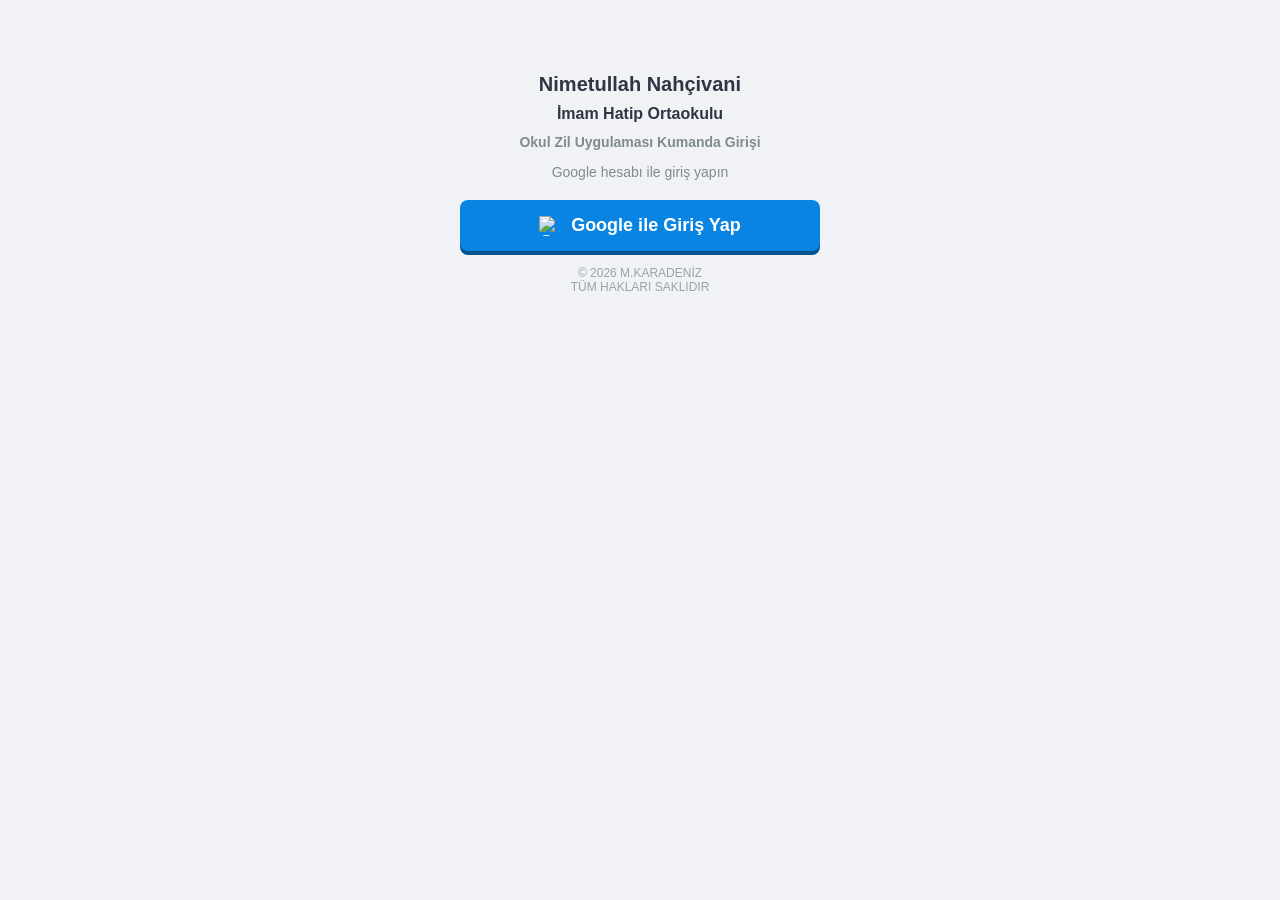
==== kumanda.html @ d94433fa "Update kumanda.html" ====
<!DOCTYPE html>
<html lang="tr">
<head>
<meta charset="UTF-8">
<meta name="viewport" content="width=device-width, initial-scale=1.0">
<title>📱 oZil Kumanda</title>
<style>
  *{box-sizing:border-box;-webkit-tap-highlight-color:transparent}
  body{font-family:'Segoe UI',sans-serif;background-color:#f1f2f6;text-align:center;padding:10px;margin:0}
  h2{color:#2f3542;margin-bottom:10px;font-size:20px}
  #ekran_giris{max-width:360px;margin:60px auto}
  #ekran_giris input{padding:15px;font-size:18px;border-radius:8px;border:1px solid #ced6e0;width:100%;margin-bottom:15px;text-align:center;outline:none}
  #ekran_giris button{padding:15px;font-size:18px;background-color:#0984e3;color:white;border:none;border-radius:8px;font-weight:bold;width:100%;box-shadow:0 4px #06528d;cursor:pointer}
  .hata{color:#e74c3c;font-weight:bold;margin-top:10px;display:none}
  .info{color:#7f8c8d;margin-bottom:20px;font-size:14px}
  #ekran_kumanda{display:none;max-width:500px;margin:0 auto}
  .card{background:white;padding:15px;border-radius:15px;box-shadow:0 4px 6px rgba(0,0,0,.1);margin-bottom:15px}
  .grid{display:grid;grid-template-columns:1fr 1fr;gap:8px;margin-bottom:10px}
  .btn{padding:15px 5px;font-size:14px;font-weight:bold;color:#fff;background-color:#0984e3;border:none;border-radius:8px;box-shadow:0 4px #06528d;display:flex;flex-direction:column;align-items:center;justify-content:center;cursor:pointer;width:100%}
  .btn:active{box-shadow:0 1px #043e6b;transform:translateY(3px)}
  .full{grid-column:span 2;padding:15px;font-size:16px}
  .blue{background-color:#0984e3;box-shadow:0 4px #06528d}
  .green{background-color:#2ecc71;box-shadow:0 4px #27ae60}
  .orange{background-color:#f39c12;box-shadow:0 4px #e67e22}
  .red{background-color:#e74c3c;box-shadow:0 4px #c0392b}
  .dark{background-color:#2c3e50;box-shadow:0 4px #1a252f}
  .purple{background-color:#8e44ad;box-shadow:0 4px #732d91}
  .gray{background-color:#57606f;box-shadow:0 4px #3d4450}
  .icon{font-size:22px;margin-bottom:5px}
  .footer{margin-top:20px;display:flex;justify-content:space-around;padding-bottom:20px}
  .footer a{text-decoration:none;color:#0984e3;font-weight:bold;cursor:pointer}
  #toast{visibility:hidden;background-color:#333;color:#fff;text-align:center;padding:10px;position:fixed;bottom:20px;left:50%;transform:translateX(-50%);border-radius:5px;z-index:99;min-width:200px}
  .show{visibility:visible !important;animation:fadein .3s,fadeout .5s 2.5s}
  .slider-cont{margin-top:10px;padding:10px}
  input[type=range]{width:100%;height:15px;border-radius:5px;background:#dfe4ea;outline:none}
  #ekran_sarki{display:none;max-width:500px;margin:0 auto}
  .sarki-item{padding:15px;border-bottom:1px solid #f1f2f6;cursor:pointer;display:flex;justify-content:space-between;align-items:center;background:white}
  .sarki-item:active{background-color:#dfe4ea}
  .sarki-name{font-weight:bold;color:#2c3e50;text-align:left}
  .play-btn{color:#0984e3;font-size:20px}
  #ekran_yonetim{display:none;max-width:500px;margin:0 auto}
  #ekran_yonetim input,#ekran_yonetim select{width:100%;padding:12px;margin:10px 0;border-radius:8px;border:1px solid #ddd;font-size:15px;outline:none}
  #ekran_yonetim button{width:100%;padding:12px;background:#2ed573;color:white;border:none;border-radius:8px;font-weight:bold;cursor:pointer;font-size:15px;margin-top:5px}
  .msg-ok{background:#2ed573;color:white;padding:10px;border-radius:5px;margin-bottom:10px}
  .msg-err{background:#ff4757;color:white;padding:10px;border-radius:5px;margin-bottom:10px}
  #durum_bar{font-size:12px;padding:4px 10px;border-radius:20px;display:inline-block;margin-bottom:8px}
  .durum-bagli{background:#d4edda;color:#155724}
  .durum-bekliyor{background:#fff3cd;color:#856404}
  .durum-cevrimdisi{background:#f8d7da;color:#721c24}
  .google-btn{background-color:#fff;color:#757575;border:1px solid #ddd;box-shadow:0 1px 2px rgba(0,0,0,0.1);display:flex;align-items:center;justify-content:center;gap:12px;margin-bottom:15px;padding:10px;width:100%;border-radius:8px;cursor:pointer}
  .google-btn img{width:20px;height:20px}
  .kullanici-listesi{max-height:200px;overflow-y:auto;text-align:left;margin-top:10px}
  .kullanici-item{display:flex;justify-content:space-between;align-items:center;padding:8px;border-bottom:1px solid #eee}
  .kullanici-email{font-weight:bold;word-break:break-all;flex:1}
  .button-group{display:flex;gap:8px}
  .onayla-btn,.sil-btn,.pasif-btn{background:#2ed573;color:white;border:none;border-radius:4px;padding:4px 12px;cursor:pointer;font-size:12px}
  .sil-btn{background:#e74c3c}
  .pasif-btn{background:#f39c12}
  .cihaz-kart{background:white;border:1px solid #e0e0e0;border-radius:8px;padding:12px;margin-bottom:10px;display:flex;justify-content:space-between;align-items:center;flex-wrap:wrap;gap:8px}
  .cihaz-bilgi{flex:2;text-align:left}
  .cihaz-adi{font-weight:bold;color:#2c3e50;font-size:15px;margin-bottom:4px}
  .cihaz-durum{font-size:13px;color:#7f8c8d;margin-bottom:4px}
  .cihaz-durum.aktif::before{content:"● ";color:#2ecc71}
  .cihaz-durum.pasif::before{content:"● ";color:#e74c3c}
  .cihaz-id{font-size:12px;color:#0984e3}
  .cihaz-butonlar{display:flex;gap:8px;flex-wrap:wrap}
  .cihaz-erisim-btn{background:#2ecc71;color:white;border:none;border-radius:5px;padding:8px 12px;cursor:pointer;font-size:12px;font-weight:bold;transition:all 0.2s;min-width:100px}
  .cihaz-erisim-btn.kapali{background:#e74c3c}
  .cihaz-program-btn{background:#0984e3;color:white;border:none;border-radius:5px;padding:8px 12px;cursor:pointer;font-size:12px;font-weight:bold;transition:all 0.2s;min-width:100px}
  .cihaz-program-btn.kapali{background:#f39c12}
  .user-bar{background:linear-gradient(135deg,#6366f1,#8b5cf6);color:white;border-radius:12px;padding:10px 15px;margin-bottom:10px;display:flex;align-items:center;gap:10px}
  .user-avatar{width:36px;height:36px;border-radius:50%;border:2px solid rgba(255,255,255,0.4);object-fit:cover;flex-shrink:0}
  .user-avatar-placeholder{width:36px;height:36px;border-radius:50%;background:rgba(255,255,255,0.2);display:flex;align-items:center;justify-content:center;font-size:18px;flex-shrink:0}
  .user-info{flex:1;text-align:left}
  .user-name{font-weight:700;font-size:14px;line-height:1.2}
  .user-email{font-size:11px;opacity:0.8}
  .ders-bar{background:white;border-radius:12px;padding:10px 15px;margin-bottom:10px;display:flex;align-items:center;justify-content:space-between;box-shadow:0 2px 8px rgba(0,0,0,0.08);border-left:4px solid #6366f1}
  .ders-bar.ders-aktif{border-left-color:#3b82f6;background:#eff6ff}
  .ders-bar.teneffus-aktif{border-left-color:#22c55e;background:#f0fdf4}
  .ders-bar.bekleme{border-left-color:#f59e0b;background:#fffbeb}
  .ders-bar.bitti{border-left-color:#94a3b8;background:#f8fafc}
  .ders-durum-metin{font-weight:700;font-size:14px;color:#0f172a}
  .ders-durum-alt{font-size:11px;color:#64748b;margin-top:2px}
  .ders-badge{font-size:11px;font-weight:700;padding:4px 10px;border-radius:20px;color:white;flex-shrink:0}
  .badge-ders{background:#3b82f6}
  .badge-teneffus{background:#22c55e}
  .badge-bekle{background:#f59e0b;color:white}
  .badge-bitti{background:#94a3b8}
  @keyframes fadein{from{opacity:0}to{opacity:1}}
  @keyframes fadeout{from{opacity:1}to{opacity:0}}
  .fb-gun-grid{display:grid;grid-template-columns:1fr 1fr;gap:8px;margin-top:10px}
  .fb-gun-kart{border-radius:10px;padding:10px 8px;text-align:center;border:2px solid #e0e0e0;background:#f8f9fa;transition:all .2s}
  .fb-gun-kart.kapali{background:#fff0f0;border-color:#e74c3c}
  .fb-gun-kart.bugun{border-color:#0984e3;background:#f0f7ff}
  .fb-gun-adi{font-weight:700;font-size:13px;color:#2c3e50;margin-bottom:2px}
  .fb-gun-tarih{font-size:11px;color:#7f8c8d;margin-bottom:8px}
  .fb-gun-toggle{width:100%;padding:6px 4px;font-size:11px;font-weight:700;border:none;border-radius:6px;cursor:pointer;transition:all .2s}
  .fb-gun-toggle.otomatik{background:#2ecc71;color:white}
  .fb-gun-toggle.kapali{background:#e74c3c;color:white}
  .fb-gun-toggle.kalici{background:#8e44ad;color:white}
  .fb-mod-select{width:100%;padding:10px;border-radius:8px;border:1px solid #ddd;font-size:14px;margin-bottom:10px;outline:none}
</style>
</head>
<body>
<div id="ekran_giris">
  <h2 style="line-height:1.4">
    Nimetullah Nahçivani<br>
    <span style="font-size:16px;color:#2f3542;font-weight:600;">İmam Hatip Ortaokulu</span><br>
    <span style="font-size:14px;color:#7f8c8d;">Okul Zil Uygulaması Kumanda Girişi</span>
  </h2>
  <div class="info" id="giris_mod_bilgi">Google hesabı ile giriş yapın</div>
  <button id="googleGirisBtn" class="google-btn" onclick="googleGirisYap()"><img src="https://www.gstatic.com/firebasejs/ui/2.0.0/images/auth/google.svg" alt="Google"> Google ile Giriş Yap</button>
  <div style="margin-top:12px;font-size:12px;color:#95a5a6;">© 2026 M.KARADENİZ<br>TÜM HAKLARI SAKLIDIR</div>
  <div class="hata" id="hata_google">Giriş başarısız!</div>
</div>

<div id="ekran_kumanda">
  <div class="user-bar">
    <div class="user-avatar-placeholder" id="user_avatar_wrap">👤</div>
    <div class="user-info">
      <div class="user-name" id="lbl_kullanici_ad">Yükleniyor...</div>
      <div class="user-email" id="lbl_kullanici_email"></div>
    </div>
    <div id="durum_bar" class="durum-bekliyor" style="font-size:11px;padding:4px 10px;border-radius:20px;background:rgba(255,255,255,0.2);color:white;border:none">⏳ Bağlanıyor...</div>
  </div>

  <div class="ders-bar" id="ders_durum_kart">
    <div>
      <div class="ders-durum-metin" id="ders_durum_metin">⏳ Program yükleniyor...</div>
      <div class="ders-durum-alt" id="ders_durum_alt"></div>
    </div>
    <div class="ders-badge badge-bekle" id="ders_durum_badge">...</div>
  </div>

  <div class="card">
    <strong>🌤️ Hava Durumu</strong>
    <div id="hava_bilgi" style="margin-top:10px;font-size:15px;color:#2c3e50">Yükleniyor...</div>
  </div>

  <div class="card">
    <strong>🎤 Canlı Sesli Anons</strong>
    <div style="margin-top:10px">
      <div style="display:flex;gap:8px;align-items:stretch">
        <input type="text" id="txt_anons" placeholder="Duyuru metnini yazın..." style="flex:1;padding:10px;border:1px solid #ced6e0;border-radius:5px;outline:none;font-size:15px">
        <select id="anons_tekrar" style="padding:10px;border:1px solid #ced6e0;border-radius:5px;font-size:14px;font-weight:bold;background:#fff;outline:none;width:70px">
          <option value="1">1x</option>
          <option value="2">2x</option>
          <option value="3">3x</option>
        </select>
      </div>
      <button class="btn blue" style="margin-top:8px;padding:10px 15px;flex-direction:row;box-shadow:none;width:100%" onclick="anonsGonder()">
        <span style="font-size:18px">🔊</span>&nbsp;Oku
      </button>
    </div>
  </div>

  <div class="card">
    <strong>🎙️ Mikrofon ile Canlı Anons (Web)</strong>
    <div style="margin-top:10px;">
      <button id="btn_mik" class="btn green full" onclick="mikToggle()" style="width:100%;">
        <span id="mik_icon" class="icon" style="margin-bottom:0">🎙️</span><span id="mik_yazi">Kaydı Başlat</span>
      </button>
      <div id="mik_onizleme_kapsayici" style="display:none; margin-top:15px;">
        <audio id="ses_onizleme" controls style="width:100%; border-radius:8px;"></audio>
        <select id="mik_tekrar" style="margin-top:10px;padding:10px;border:1px solid #ced6e0;border-radius:5px;font-size:14px;font-weight:bold;background:#fff;outline:none;width:100%">
          <option value="1">🔁 1x Tekrar</option>
          <option value="2">🔁 2x Tekrar</option>
          <option value="3">🔁 3x Tekrar</option>
        </select>
        <button class="btn blue" style="width:100%; margin-top:10px; background-color:#9b59b6; box-shadow:0 4px #8e44ad;" onclick="anonsuFirebaseGonder()">
          🚀 Firebase ile Gönder ve Çal
        </button>
      </div>
      <div class="mic-durum" id="mik_durum" style="font-size:12px;color:#636e72;margin-top:8px">Butona basın, konuşun, tekrar basın. Sonra dinleyip gönderebilirsiniz.</div>
    </div>
  </div>

  <div class="card">
    <strong>🔊 Sistem Ses Seviyesi</strong>
    <div class="slider-cont"><input type="range" id="ses_slider" min="0" max="100" value="80" oninput="sesLabel(this.value)" onchange="sesGuncelle(this.value)"></div>
    <div id="vol_val">%80</div>
  </div>

  <div class="grid">
    <button class="btn dark"   onclick="komutGonder('toplanma_zil','Toplanma Zili')"><span class="icon">🔔</span>Toplanma</button>
    <button class="btn blue"   onclick="komutGonder('ogr_zil','Öğrenci Zili')"><span class="icon">🧑‍🎓</span>Öğrenci</button>
    <button class="btn green"  onclick="komutGonder('ogrt_zil','Öğretmen Zili')"><span class="icon">👨‍🏫</span>Öğretmen</button>
    <button class="btn orange" onclick="komutGonder('cikis_zil','Çıkış Zili')"><span class="icon">🚪</span>Çıkış</button>
  </div>
  <div class="grid">
    <button class="btn red" onclick="komutGonder('istiklal','İstiklal Marşı')"><span class="icon">🇹🇷</span>İstiklal Marşı</button>
    <button class="btn red" onclick="komutGonder('siren','Siren Sesi')"><span class="icon">🚨</span>Siren Sesi</button>
    <button class="btn red" onclick="komutGonder('saygi_1','1 Dk Saygı')"><span class="icon">⏱️</span>1 Dakika Saygı</button>
    <button class="btn red" onclick="komutGonder('saygi_1_ist','1 Dk+İstiklal')"><span class="icon">⏱️</span>1 Dk+İst</button>
    <button class="btn red full" onclick="komutGonder('saygi_2_ist','2 Dk+İstiklal')"><span class="icon">⏱️</span>2 Dakika Saygı + İstiklal</button>
  </div>
  <div class="grid">
    <button class="btn purple full" onclick="ekranGoster('zil')"><span class="icon">🎼</span>ZİL MELODİSİ SEÇ</button>
    <button class="btn purple full" onclick="ekranGoster('sarki')"><span class="icon">🎵</span>ŞARKI LİSTESİ</button>
    <button class="btn purple full" onclick="komutGonder('muzik_toggle','Müzik Yayını')"><span class="icon">📻</span>Müzik (Aç/Kapat)</button>
    <button class="btn gray full" onclick="komutGonder('sustur','Sustur')"><span class="icon">⏹️</span>SİSTEMİ SUSTUR</button>
    <button id="btn_sistem" class="btn full" onclick="sistemToggle()" style="background-color:#2ed573;box-shadow:0 4px #27ae60;grid-column:span 2">
      <span id="lbl_sistem">🟢 SİSTEM: AÇIK</span>
    </button>
  </div>

  <div class="card" id="genel_ayar_card" style="display:none">
    <strong>⚙️ Genel Ayarlar</strong>
    <div style="margin-top:12px;display:flex;justify-content:space-between;align-items:center">
      <span>🔔 Teneffüs Müziği:</span><input type="checkbox" id="chk_teneffus" onchange="genelAyarGonder()">
    </div>
    <div style="margin-top:12px">
      <span>🎵 Müzik Sesi: <span id="lbl_muzik_sesi">%30</span></span>
      <input type="range" id="rng_muzik_sesi" min="1" max="100" value="30" oninput="document.getElementById('lbl_muzik_sesi').textContent='%'+this.value" onchange="genelAyarGonder()" style="width:100%;margin-top:6px">
    </div>
  </div>

  <div class="footer">
    <a onclick="genelAyarGoster()">⚙️ Genel</a>
    <a onclick="ekranGoster('yonetim')">🔐 Yönetim</a>
    <a id="cihaz_yonetimi_btn" onclick="cihazYonetiminiAc()" style="display:none">🖥️ Cihazlar</a>
    <a onclick="qrGoster()">📱 QR</a>
    <a onclick="cikisYap()">🚪 Çıkış</a>
  </div>
</div>

<div id="ekran_cihaz_yonetimi" style="display:none;max-width:500px;margin:0 auto">
  <h2>🖥️ Cihaz Yönetimi</h2>
  <p style="color:#7f8c8d;font-size:14px;margin-bottom:15px">
    ⚠️ Sadece yöneticiler görebilir.<br>
    <strong>🔌 Uzaktan Erişim:</strong> Sadece bir cihaz aynı anda aktif olabilir. Aktif cihaz, web panelinden gelen komutları alır.<br>
    <strong>⚙️ Program Durumu:</strong> Her cihazın kendi programını (otomatik zil, yerel ses) çalıştırıp çalıştırmayacağını ayrı ayrı kontrol eder. Pasif olan cihaz hiçbir ses çalmaz.
  </p>
  <div id="cihaz_listesi_container" class="card" style="padding:10px; background:transparent; box-shadow:none;">
    <div style="text-align:center;color:#7f8c8d">⏳ Cihazlar yükleniyor...</div>
  </div>
  <div style="margin:15px"><button class="btn blue full" onclick="ekranGoster('kumanda')" style="width:100%">← Geri Dön</button></div>
</div>

<div id="ekran_zil" style="display:none;max-width:500px;margin:0 auto">
  <div style="position:sticky;top:0;background:white;padding:15px;box-shadow:0 2px 10px rgba(0,0,0,.1);z-index:10;margin-bottom:10px">
    <strong>🎵 Zil Melodisi Seç</strong><br><small style="color:#7f8c8d">Hangi zil için melodi seçmek istiyorsunuz?</small><br><br>
    <div style="display:flex;gap:8px;flex-wrap:wrap">
      <button class="btn dark" style="flex:1;padding:10px;font-size:13px" onclick="zilTipSec('toplanma_zil','Toplanma')">🔔 Toplanma</button>
      <button class="btn blue" style="flex:1;padding:10px;font-size:13px" onclick="zilTipSec('ogr_zil','Öğrenci')">🧑‍🎓 Öğrenci</button>
      <button class="btn green" style="flex:1;padding:10px;font-size:13px" onclick="zilTipSec('ogrt_zil','Öğretmen')">👨‍🏫 Öğretmen</button>
      <button class="btn orange" style="flex:1;padding:10px;font-size:13px" onclick="zilTipSec('cikis_zil','Çıkış')">🚪 Çıkış</button>
    </div>
  </div>
  <div id="zil_secili_tip" style="text-align:center;font-weight:bold;color:#0984e3;margin-bottom:8px"></div>
  <div id="zil_melodi_liste" class="card" style="text-align:left;padding:0"><div class="sarki-item" style="color:#7f8c8d">Önce tür seçin.</div></div>
  <div style="margin:15px"><button class="btn blue full" onclick="ekranGoster('kumanda')" style="width:100%"> Geri Dön</button></div>
</div>

<div id="ekran_sarki" style="display:none;max-width:500px;margin:0 auto">
  <div style="position:sticky;top:0;background:white;padding:15px;box-shadow:0 2px 10px rgba(0,0,0,.1);z-index:10;margin-bottom:10px">
    <strong>🔊 Ses: <span id="vol_val2">%80</span></strong><br><input type="range" id="ses_slider2" min="0" max="100" value="80" oninput="sesLabel(this.value, true)" onchange="sesGuncelle(this.value, true)" style="margin-top:8px">
  </div>
  <div id="sarki_liste" class="card" style="text-align:left;padding:0"><div class="sarki-item" style="color:#7f8c8d">Şarkılar yükleniyor...</div></div>
  <div style="margin:15px"><button class="btn blue full" onclick="ekranGoster('kumanda')" style="width:100%"> Geri Dön </button></div>
</div>

<div id="ekran_yonetim">
  <h2>🔐 Yönetim Paneli</h2>
  <div id="yonetim_panel_icerik"></div>
  <div style="margin:15px"><button class="btn blue full" onclick="ekranGoster('kumanda')" style="width:100%"> Geri Dön </button></div>
</div>

<div id="qr_modal" style="display:none;position:fixed;top:0;left:0;right:0;bottom:0;background:rgba(0,0,0,0.7);z-index:200;align-items:center;justify-content:center">
  <div style="background:white;border-radius:16px;padding:24px;text-align:center;max-width:320px;margin:20px">
    <h3 style="margin:0 0 8px;color:#2c3e50">📱 Bu Sayfanın QR Kodu</h3>
    <p style="color:#7f8c8d;font-size:13px;margin-bottom:16px">Telefona eklemek için tara</p>
    <div id="qr_container" style="margin:0 auto 16px"></div>
    <p id="qr_url" style="font-size:12px;color:#0984e3;word-break:break-all;margin-bottom:16px"></p>
    <button class="btn blue" onclick="qrKapat()" style="width:100%;padding:12px">Kapat</button>
  </div>
</div>
<div id="toast"></div>

<script src="https://cdnjs.cloudflare.com/ajax/libs/qrcodejs/1.0.0/qrcode.min.js"></script>

<script src="https://www.gstatic.com/firebasejs/9.23.0/firebase-app-compat.js"></script>
<script src="https://www.gstatic.com/firebasejs/9.23.0/firebase-auth-compat.js"></script>
<script src="https://www.gstatic.com/firebasejs/9.23.0/firebase-database-compat.js"></script>
<script src="https://www.gstatic.com/firebasejs/9.23.0/firebase-storage-compat.js"></script>

<script>
const FIREBASE_CONFIG = {
  apiKey: "AIzaSyAJSKfy8otqrah-efNzI0OoLlFETqMsJEM",
  authDomain: "ozil-99982.firebaseapp.com",
  databaseURL: "https://ozil-99982-default-rtdb.europe-west1.firebasedatabase.app",
  projectId: "ozil-99982",
  storageBucket: "ozil-99982.firebasestorage.app",
  messagingSenderId: "120039746207",
  appId: "1:120039746207:web:4763bb3f097c635b1890aa",
  measurementId: "G-MPGSF42VS9"
};
const DB_YOLU = {
  komut: "kumanda/komut",
  anons: "kumanda/anons",
  ses: "kumanda/ses",
  sarki: "kumanda/sarki",
  sarki_liste: "kumanda/sarki_liste",
  zil_listesi: "kumanda/zil_listesi",
  zil_sec: "kumanda/zil_sec",
  durum: "kumanda/durum",
  sistem_durum: "kumanda/sistem_durum",
  genel_ayar: "kumanda/genel_ayar",
  sifre: "kumanda/sifre",
  ayarlar: "kumanda/ayarlar",
  hava: "kumanda/hava",
  mikrofon_url: "kumanda/mikrofon_url",
  bekleyen_kullanicilar: "kumanda/bekleyen_kullanicilar",
  onayli_kullanicilar: "kumanda/onayli_kullanicilar",
  cihazlar: "kumanda/cihazlar",
  firebase_kontrol: "kumanda/firebase_kontrol",
  ping: "kumanda/ping",
  pong: "kumanda/pong",
  sistem_online: "kumanda/sistem_online"
};

let db = null;
let auth = null;
let girisYapildi = false;
let yetkiliMi = false;
let yoneticiMi = false;
let mevcutKullaniciUid = null;
let mevcutKullaniciEmail = null;
let sistemAcik = true;
let mevcutSes = 80;
let seciliZilTip = "";
let seciliZilAdi = "";
let localDurumTimer = null;
let sesZamanlayici = null;
let genelAyarTimer = null;
window.aktifCihazId = null;

if (typeof firebase !== "undefined") {
  try {
    if (!firebase.apps.length) firebase.initializeApp(FIREBASE_CONFIG);
    db = firebase.database();
    auth = firebase.auth();
    
    auth.onAuthStateChanged(async (user) => {
      if (user) {
        console.log("Oturum doğrulandı:", user.email);
        await girisBasarili(user);
      } else {
        console.log("Oturum yok.");
        girisYapildi = false;
        yetkiliMi = false;
        yoneticiMi = false;
        sessionStorage.clear();
        ekranGoster("giris");
      }
    });
  } catch (e) { console.error(e); }
}

function toast(mesaj) {
  const el = document.getElementById("toast");
  el.innerHTML = mesaj; el.className = "show"; setTimeout(() => el.className = "", 3000);
}

function escapeHtml(text) {
  const map = { '&': '&amp;', '<': '&lt;', '>': '&gt;', '"': '&quot;', "'": '&#039;' };
  return String(text).replace(/[&<>"']/g, m => map[m]);
}

function kullaniciBilgisiGoster(ad, email, photoUrl) {
  const adEl    = document.getElementById("lbl_kullanici_ad");
  const emailEl = document.getElementById("lbl_kullanici_email");
  const avatarEl = document.getElementById("user_avatar_wrap");
  if (adEl)    adEl.textContent  = ad || email || "Kullanıcı";
  if (emailEl) emailEl.textContent = email || "";
  if (avatarEl && photoUrl) {
    avatarEl.innerHTML = `<img src="${photoUrl}" class="user-avatar" onerror="this.parentElement.textContent='👤'">`;
  }
}

async function durumKontrolEt() {
  try {
    const snap = await db.ref(DB_YOLU.sistem_online).get();
    const data = snap.val();

    if (data && data.online === true) {
      sistemDurumYaz(true, data.pc || "Sistem");
    } else {
      sistemDurumYaz(false);
    }
  } catch (e) {
    sistemDurumYaz(false);
  }
}

function sistemDurumYaz(acik, pcAdi = "Sistem") {
  const bar = document.getElementById("durum_bar");
  if (!bar) return;
  if (acik) {
    bar.textContent = `🟢 ${pcAdi} - Sistem Açık`;
    bar.className = "durum-bagli";
  } else {
    bar.textContent = "🔴 Sistem Kapalı";
    bar.className = "durum-cevrimdisi";
  }
}

function ekranGoster(ekran) {
  ["giris", "kumanda", "sarki", "yonetim", "zil", "cihaz_yonetimi"].forEach(e => {
    const el = document.getElementById("ekran_" + e);
    if(el) el.style.display = "none";
  });
  const gosterilecek = document.getElementById("ekran_" + ekran);
  if(gosterilecek) gosterilecek.style.display = "block";
  
  if (ekran === "sarki") sarkiListesiYukle();
  if (ekran === "zil") zilListesiYukle();
  if (ekran === "yonetim") yonetimPaneliniGoster();
  if (ekran === "cihaz_yonetimi") cihazlarDinle();
}

function islemIcinYetkiKontrol() {
  if (!girisYapildi) { toast("Lütfen önce giriş yapın!"); return false; }
  if (!yetkiliMi) { toast("Yetkiniz yok! Yöneticiden onay bekleniyor."); return false; }
  return true;
}

async function girisBasarili(user) {
  girisYapildi = true;
  mevcutKullaniciUid = user.uid;
  mevcutKullaniciEmail = user.email;
  yoneticiMi = (user.email === "karadenizmehmet@gmail.com");
  
  const cihazBtn = document.getElementById("cihaz_yonetimi_btn");
  if (yoneticiMi && cihazBtn) cihazBtn.style.display = "inline-block";

  await yetkiKontrolEt(user.uid);
  if (!yetkiliMi && !yoneticiMi) {
    const bekleyenRef = db.ref(DB_YOLU.bekleyen_kullanicilar + "/" + user.uid);
    const snap = await bekleyenRef.get();
    if (!snap.exists()) {
      await bekleyenRef.set({ email: user.email, uid: user.uid, tarih: Date.now() });
      toast("Yönetici onayı bekleniyor. Onaylanınca kumandayı kullanabilirsiniz.");
    }
  }
  sessionStorage.setItem("ozil_giris", "1");
  sessionStorage.setItem("ozil_uid", user.uid);
  sessionStorage.setItem("ozil_email", user.email);
  sessionStorage.setItem("ozil_displayname", user.displayName || "");
  sessionStorage.setItem("ozil_photourl", user.photoURL || "");
  sessionStorage.setItem("ozil_yetkili", yetkiliMi ? "1" : "0");
  sessionStorage.setItem("ozil_yonetici", yoneticiMi ? "1" : "0");
  kullaniciBilgisiGoster(user.displayName || user.email, user.email, user.photoURL);
  ekranGoster("kumanda");
  dinleyicileriBaslat();
  durumKontrolEt();
  toast(`Hoş geldiniz, ${user.displayName || user.email}${yetkiliMi ? " ✅" : " (Onay bekliyor)"}`);
}

async function yetkiKontrolEt(uid) {
  if (mevcutKullaniciEmail === "karadenizmehmet@gmail.com") {
    yetkiliMi = true;
    return true;
  }
  const onayliRef = db.ref(DB_YOLU.onayli_kullanicilar + "/" + uid);
  const snap = await onayliRef.get();
  yetkiliMi = snap.exists();
  return yetkiliMi;
}

async function googleGirisYap() {
  if (!auth) { toast("Firebase yüklenemedi"); return; }
  const provider = new firebase.auth.GoogleAuthProvider();
  try {
    await auth.signInWithPopup(provider);
  } catch (error) {
    console.error("Giriş hatası:", error);
    toast("Giriş başarısız!");
  }
}

async function cikisYap() {
  if (auth) await auth.signOut();
  girisYapildi = false;
  yetkiliMi = false;
  yoneticiMi = false;
  sessionStorage.clear();
  const cihazBtn = document.getElementById("cihaz_yonetimi_btn");
  if(cihazBtn) cihazBtn.style.display = "none";
  if (localDurumTimer) clearInterval(localDurumTimer);
  ekranGoster("giris");
  toast("Çıkış yapıldı");
}

function dinleyicileriBaslat() {
  if (!db) return;
  dersDurumBaslat();
  
  db.ref("kumanda/aktif_cihaz").on("value", snap => {
    window.aktifCihazId = snap.val();
    if (document.getElementById("ekran_cihaz_yonetimi").style.display === "block") {
      cihazlarDinle();
    }
  });


  db.ref(DB_YOLU.ses).on("value", snap => {
    const val = parseInt(snap.val());
    if (isNaN(val)) return;
    mevcutSes = val;
    const s1 = document.getElementById("ses_slider");
    if (s1) s1.value = val;
    const s2 = document.getElementById("ses_slider2");
    if (s2) s2.value = val;
    const v1 = document.getElementById("vol_val");
    if (v1) v1.textContent = "%" + val;
    const v2 = document.getElementById("vol_val2");
    if (v2) v2.textContent = "%" + val;
  });

  db.ref(DB_YOLU.sistem_durum).on("value", snap => {
    const val = snap.val();
    if (val !== null) {
      sistemDurumuGuncelle(!!val);
    }
  });

  db.ref(DB_YOLU.genel_ayar).on("value", snap => {
    const val = snap.val();
    if (val) {
      const chk = document.getElementById("chk_teneffus");
      const rng = document.getElementById("rng_muzik_sesi");
      const lbl = document.getElementById("lbl_muzik_sesi");
      if (chk) chk.checked = !!val.teneffus_aktif;
      if (rng) rng.value = val.muzik_sesi || 30;
      if (lbl) lbl.textContent = "%" + (val.muzik_sesi || 30);
    }
  });

  db.ref(DB_YOLU.hava).on("value", snap => {
    const val = snap.val();
    const havaEl = document.getElementById("hava_bilgi");
    if (havaEl && val) {
      havaEl.textContent = `${val.sehir || 'Akşehir'}: ${val.durum || '—'} (${val.sicaklik || '0'}°C)`;
    }
  });
}

// ARKA PLAN SERVİSİ İLE UYUMLU "kod" ANAHTARI BURADA DÜZELTİLDİ
async function komutGonder(komut, ad) {
  if (!islemIcinYetkiKontrol()) return;
  try {
    await db.ref(DB_YOLU.komut).set({ kod: komut, zaman: Date.now() });
    toast("✅ " + ad);
  } catch (e) { toast("❌ Hata: " + e.message); }
}

async function anonsGonder() {
  if (!islemIcinYetkiKontrol()) return;
  const txt = document.getElementById("txt_anons").value;
  const tkr = parseInt(document.getElementById("anons_tekrar").value, 10) || 1;
  if (!txt) return;
  try {
    await db.ref(DB_YOLU.anons).set({ metin: txt, tekrar: tkr, zaman: Date.now() });
    toast("📣 Anons gönderildi");
    document.getElementById("txt_anons").value = "";
  } catch (e) { toast("❌ Hata: " + e.message); }
}

function sesLabel(v, sessiz = false) {
  if (!sessiz) {
    const v1 = document.getElementById("vol_val");
    if (v1) v1.textContent = "%" + v;
  } else {
    const v2 = document.getElementById("vol_val2");
    if (v2) v2.textContent = "%" + v;
  }
}

async function sesGuncelle(v, sessiz = false) {
  if (!islemIcinYetkiKontrol()) return;
  try {
    await db.ref(DB_YOLU.ses).set(parseInt(v));
  } catch (e) { toast("❌ Hata: " + e.message); }
}

async function sistemToggle() {
  if (!islemIcinYetkiKontrol()) return;
  sistemAcik = !sistemAcik;
  try {
    await db.ref(DB_YOLU.sistem_durum).set(sistemAcik);
    sistemDurumuGuncelle(sistemAcik);
    toast(sistemAcik ? "🟢 Sistem Açıldı" : "🔴 Sistem Kapatıldı");
  } catch (e) { toast("❌ Hata: " + e.message); }
}

function sistemDurumuGuncelle(acik) {
  sistemAcik = acik;
  const btn = document.getElementById("btn_sistem");
  const lbl = document.getElementById("lbl_sistem");
  if (btn && lbl) {
    if (acik) {
      btn.style.backgroundColor = "#2ed573";
      btn.style.boxShadow = "0 4px #27ae60";
      lbl.textContent = "🟢 SİSTEM: AÇIK";
    } else {
      btn.style.backgroundColor = "#e74c3c";
      btn.style.boxShadow = "0 4px #c0392b";
      lbl.textContent = "🔴 SİSTEM: KAPALI";
    }
  }
}

function genelAyarGoster() {
  const card = document.getElementById("genel_ayar_card");
  if (card) {
    card.style.display = card.style.display === "none" ? "block" : "none";
  }
}

async function genelAyarGonder() {
  if (!islemIcinYetkiKontrol()) return;
  const teneffus = document.getElementById("chk_teneffus").checked;
  const muzik_sesi = parseInt(document.getElementById("rng_muzik_sesi").value);
  try {
    await db.ref(DB_YOLU.genel_ayar).set({
      teneffus_aktif: teneffus,
      muzik_sesi: muzik_sesi,
      zaman: Date.now()
    });
  } catch (e) { toast("❌ Hata: " + e.message); }
}

function zilTipSec(tip, ad) {
  seciliZilTip = tip;
  seciliZilAdi = ad;
  document.getElementById("zil_secili_tip").textContent = ad + " İçin Melodi Seçin";
  zilListesiYukle();
}

async function zilListesiYukle() {
  const kap = document.getElementById("zil_melodi_liste");
  if (!kap) return;
  kap.innerHTML = '<div class="sarki-item" style="color:#7f8c8d">Yükleniyor...</div>';
  try {
    const snap = await db.ref(DB_YOLU.zil_listesi).get();
    const liste = snap.val() || [];
    kap.innerHTML = "";
    if (!liste.length) { kap.innerHTML = '<div class="sarki-item" style="color:#7f8c8d">Zil melodisi bulunamadı.</div>'; return; }
    liste.forEach(m => {
      const d = document.createElement("div");
      d.className = "sarki-item";
      d.innerHTML = `<span class="sarki-name">${escapeHtml(m)}</span><span class="play-btn">🎵</span>`;
      d.onclick = () => {
        if (!seciliZilTip) { toast("Lütfen önce yukarıdan bir zil türü seçin!"); return; }
        zilSecGonder(seciliZilTip, m, seciliZilAdi);
      };
      kap.appendChild(d);
    });
  } catch(e) {
    kap.innerHTML = '<div class="sarki-item" style="color:#e74c3c">Hata: ' + e.message + '</div>';
  }
}

async function zilSecGonder(tip, melodi, ad) {
  if (!islemIcinYetkiKontrol()) return;
  try {
    await db.ref(DB_YOLU.zil_sec).set({ tip, melodi, zaman: Date.now() });
    toast("✅ " + ad + ": " + melodi);
  } catch (e) { toast("❌ Hata: " + e.message); }
}

async function sarkiListesiYukle() {
  const kap = document.getElementById("sarki_liste");
  if (!kap) return;
  kap.innerHTML = '<div class="sarki-item" style="color:#7f8c8d">Şarkılar yükleniyor...</div>';
  try {
    const snap = await db.ref(DB_YOLU.sarki_liste).get();
    let liste = snap.exists() ? (snap.val() || []) : [];
    kap.innerHTML = "";
    if (!liste.length) { kap.innerHTML = '<div class="sarki-item" style="color:#7f8c8d">Şarkı bulunamadı.</div>'; return; }
    liste.forEach(sarki => {
      const div = document.createElement("div");
      div.className = "sarki-item";
      div.innerHTML = `<span class="sarki-name">${escapeHtml(sarki)}</span><span class="play-btn">▶️</span>`;
      div.onclick = async () => {
        if (!islemIcinYetkiKontrol()) return;
        try {
          await db.ref(DB_YOLU.sarki).set({ ad: sarki, zaman: Date.now() });
          toast("🎵 " + sarki);
        } catch (e) { toast("❌ Hata: " + e.message); }
      };
      kap.appendChild(div);
    });
  } catch (e) { kap.innerHTML = '<div class="sarki-item" style="color:#e74c3c">Liste yüklenemedi.</div>'; }
}

function qrGoster() {
  const modal = document.getElementById("qr_modal");
  const container = document.getElementById("qr_container");
  const urlEl = document.getElementById("qr_url");
  const url = window.location.href;
  if (urlEl) urlEl.textContent = url;
  container.innerHTML = "";
  new QRCode(container, { text: url, width: 200, height: 200, colorDark: "#2c3e50", colorLight: "#ffffff" });
  modal.style.display = "flex";
}
function qrKapat() { document.getElementById("qr_modal").style.display = "none"; }

// ─── MİKROFON İLE CANLI SES KAYDI ──────────────────────────────────────────
let kayitYapiliyor=false, mikStream=null, mikAudioCtx=null, mikProcessor=null, mikKayitParc=[];
let seciliWavBlob = null;

function mikDurum(txt, renk) {
  const d = document.getElementById("mik_durum");
  const b = document.getElementById("btn_mik");
  if (d) d.textContent = txt;
  if (!b) return;
  if (renk === "kayit") { b.style.backgroundColor = "#e74c3c"; b.style.boxShadow = "0 4px #c0392b"; }
  else if (renk === "isleniyor") { b.style.backgroundColor = "#f39c12"; b.style.boxShadow = "0 4px #e67e22"; }
  else { b.style.backgroundColor = "#2ed573"; b.style.boxShadow = "0 4px #27ae60"; }
}

function pcmToWavBlob(float32Chunks, sampleRate) {
  let totalLength = 0;
  for (const arr of float32Chunks) totalLength += arr.length;
  const pcm16 = new Int16Array(totalLength);
  let offset = 0;
  for (const arr of float32Chunks) {
    for (let i = 0; i < arr.length; i++) {
      let s = Math.max(-1, Math.min(1, arr[i]));
      pcm16[offset++] = s < 0 ? s * 0x8000 : s * 0x7fff;
    }
  }
  const buffer = new ArrayBuffer(44 + pcm16.length * 2);
  const view = new DataView(buffer);
  const writeString = (o, str) => { for (let i = 0; i < str.length; i++) view.setUint8(o + i, str.charCodeAt(i)); };
  writeString(0, 'RIFF');
  view.setUint32(4, 36 + pcm16.length * 2, true);
  writeString(8, 'WAVE');
  writeString(12, 'fmt ');
  view.setUint32(16, 16, true);
  view.setUint16(20, 1, true);
  view.setUint16(22, 1, true);
  view.setUint32(24, sampleRate, true);
  view.setUint32(28, sampleRate * 2, true);
  view.setUint16(32, 2, true);
  view.setUint16(34, 16, true);
  writeString(36, 'data');
  view.setUint32(40, pcm16.length * 2, true);
  let pos = 44;
  for (let i = 0; i < pcm16.length; i++, pos += 2) view.setInt16(pos, pcm16[i], true);
  return new Blob([view], { type: 'audio/wav' });
}

async function mikBaslat() {
  const AudioCtx = window.AudioContext || window.webkitAudioContext;
  if (!AudioCtx) throw new Error('Tarayıcı desteklemiyor');
  const constraints = { audio: { echoCancellation: true, noiseSuppression: true, autoGainControl: true, channelCount: 1 } };
  mikStream = await navigator.mediaDevices.getUserMedia(constraints);
  mikAudioCtx = new AudioCtx();
  const source = mikAudioCtx.createMediaStreamSource(mikStream);
  const lowpassFilter = mikAudioCtx.createBiquadFilter();
  lowpassFilter.type = "lowpass"; lowpassFilter.frequency.value = 3400;
  const highpassFilter = mikAudioCtx.createBiquadFilter();
  highpassFilter.type = "highpass"; highpassFilter.frequency.value = 300;
  mikProcessor = mikAudioCtx.createScriptProcessor(4096, 1, 1);
  mikKayitParc = [];
  source.connect(highpassFilter);
  highpassFilter.connect(lowpassFilter);
  lowpassFilter.connect(mikProcessor);
  mikProcessor.connect(mikAudioCtx.destination);
  mikProcessor.onaudioprocess = (e) => {
    if (kayitYapiliyor) mikKayitParc.push(new Float32Array(e.inputBuffer.getChannelData(0)));
  };
}

async function mikToggle() {
  if (!islemIcinYetkiKontrol()) return;
  if (!kayitYapiliyor) {
    try {
      await mikBaslat();
      kayitYapiliyor = true;
      mikDurum('🔴 Kayıt yapılıyor... Konuşun, bitince tekrar basın.', 'kayit');
      document.getElementById("mik_icon").textContent = "⏹️";
      document.getElementById("mik_yazi").textContent = "Kaydı Bitir";
      document.getElementById("mik_onizleme_kapsayici").style.display = "none";
    } catch (e) {
      kayitYapiliyor = false;
      mikDurum('❌ Mikrofon izni verilmedi', 'hazir');
      toast('Mikrofon izni gerekli');
    }
  } else {
    kayitYapiliyor = false;
    mikDurum('⏳ Ses hazırlanıyor...', 'isleniyor');
    try { if (mikProcessor) { mikProcessor.disconnect(); mikProcessor.onaudioprocess = null; } } catch(e) {}
    try { if (mikAudioCtx) await mikAudioCtx.close(); } catch(e) {}
    try { if (mikStream) mikStream.getTracks().forEach(tr => tr.stop()); } catch(e) {}
    mikProcessor = null; mikAudioCtx = null; mikStream = null;
    seciliWavBlob = pcmToWavBlob(mikKayitParc, 44100);
    mikKayitParc = [];
    const url = URL.createObjectURL(seciliWavBlob);
    document.getElementById("ses_onizleme").src = url;
    document.getElementById("mik_onizleme_kapsayici").style.display = "block";
    document.getElementById("mik_icon").textContent = "🎙️";
    document.getElementById("mik_yazi").textContent = "Yeniden Kaydet";
    mikDurum('✅ Kayıt hazır! Dinleyebilir veya gönderebilirsiniz.', 'hazir');
  }
}

async function anonsuFirebaseGonder() {
  if (!islemIcinYetkiKontrol()) return;
  if (!seciliWavBlob) return;
  mikDurum('⏳ Yükleniyor...', 'isleniyor');
  try {
    const depolama = firebase.storage();
    const dosyaAdi = 'anonslar/anons_' + Date.now() + '.wav';
    const ref = depolama.ref(dosyaAdi);
    await ref.put(seciliWavBlob);
    const indirmeUrl = await ref.getDownloadURL();
    const tekrar = parseInt(document.getElementById("mik_tekrar").value, 10) || 1;

    await db.ref(DB_YOLU.mikrofon_url).set({
      url: indirmeUrl,
      path: dosyaAdi,
      tekrar: tekrar,
      zaman: Date.now()
    });
    mikDurum('✅ Anons başarıyla gönderildi!', 'hazir');
    toast('🚀 Anons Gönderildi!');
    document.getElementById("mik_onizleme_kapsayici").style.display = "none";
    seciliWavBlob = null;
  } catch (err) { mikDurum('❌ Hata: ' + err.message, 'hazir'); }
}

// ─── CİHAZ YÖNETİMİ ────────────────────────────────────────────────────────
function cihazYonetiminiAc() {
  if (!yoneticiMi) {
    toast("❌ Bu işlem sadece yöneticiler tarafından yapılabilir!");
    return;
  }
  ekranGoster("cihaz_yonetimi");
}

function cihazlarDinle() {
  if (!db) return;
  const cihazlarRef = db.ref(DB_YOLU.cihazlar);
  cihazlarRef.off("value");
  cihazlarRef.on("value", snap => {
    if (!snap.exists()) {
      document.getElementById("cihaz_listesi_container").innerHTML = 
        '<div style="text-align:center;color:#7f8c8d;padding:20px">Henüz kayıtlı cihaz yok</div>';
      return;
    }
    const cihazlar = snap.val();
    let html = '';
    Object.keys(cihazlar).forEach(cihazId => {
      const cihaz = cihazlar[cihazId];
      const pcAdi = cihaz.pc_adi || "Bilinmeyen PC";
      const cihazAktif = cihaz.cevrimici === true;
      const zaman = cihaz.guncelleme || cihaz.zaman || "—";
      const uzaktanAktif = (window.aktifCihazId === cihazId);
      const programAktif = (cihaz.program_aktif !== false);
      
      let uzaktanYazi, uzaktanSinif;
      if (uzaktanAktif) {
        uzaktanYazi = "🔌 Uzaktan Erişimi Kapat";
        uzaktanSinif = "cihaz-erisim-btn kapali";
      } else {
        uzaktanYazi = "🔌 Uzaktan Erişimi Aç";
        uzaktanSinif = "cihaz-erisim-btn";
      }
      
      let programHtml = "";
      if (yoneticiMi) {
        let programYazi, programSinif;
        if (programAktif) {
          programYazi = "⚙️ Programı Deaktif Et";
          programSinif = "cihaz-program-btn";
        } else {
          programYazi = "⚙️ Programı Aktif Et";
          programSinif = "cihaz-program-btn kapali";
        }
        programHtml = `<button class="${programSinif}" onclick="cihazProgramToggle('${escapeHtml(cihazId)}', ${programAktif})">${programYazi}</button>`;
      }
      
      html += `
        <div class="cihaz-kart">
          <div class="cihaz-bilgi">
            <div class="cihaz-adi">🖥️ ${escapeHtml(pcAdi)}</div>
            <div class="cihaz-durum ${cihazAktif ? 'aktif' : 'pasif'}">
              ${cihazAktif ? 'Çevrimiçi' : 'Çevrimdışı'} • ${escapeHtml(zaman)}
              ${!programAktif ? ' • ⛔ Program Pasif' : ''}
            </div>
            <div class="cihaz-id">ID: ${escapeHtml(cihazId)}</div>
          </div>
          <div class="cihaz-butonlar">
            <button class="${uzaktanSinif}" onclick="cihazUzaktanToggle('${escapeHtml(cihazId)}', ${uzaktanAktif})">${uzaktanYazi}</button>
            ${programHtml}
          </div>
        </div>
      `;
    });
    document.getElementById("cihaz_listesi_container").innerHTML = html;
  });
}

function cihazUzaktanToggle(cihazId, suanAktif) {
  if (!yoneticiMi) {
    toast("❌ Yetkiniz yok!");
    return;
  }
  if (suanAktif) {
    db.ref("kumanda/aktif_cihaz").set(null)
      .then(() => toast("✅ Uzaktan erişim kapatıldı (tüm cihazlar pasif)"))
      .catch(err => toast("❌ Hata: " + err.message));
  } else {
    db.ref("kumanda/aktif_cihaz").set(cihazId)
      .then(() => toast(`✅ ${cihazId} artık uzaktan erişime açık`))
      .catch(err => toast("❌ Hata: " + err.message));
  }
}

function cihazProgramToggle(cihazId, suanAktif) {
  if (!yoneticiMi) {
    toast("❌ Yetkiniz yok!");
    return;
  }
  const yeniDurum = !suanAktif;
  db.ref(DB_YOLU.cihazlar + "/" + cihazId).update({
    program_aktif: yeniDurum,
    program_son_guncelleme: Date.now()
  }).then(() => {
    toast(yeniDurum ? `✅ ${cihazId} programı AKTİF edildi` : `⛔ ${cihazId} programı DEAKTİF edildi`);
  }).catch(err => toast("❌ Hata: " + err.message));
}

// ─── GÜN BAZLI FİREBASE KONTROLÜ ───────────────────────────────────────────
const FB_GUNLER = [
  { js: 0, ad: "Pazar",     kisa: "Paz" },
  { js: 1, ad: "Pazartesi", kisa: "Pzt" },
  { js: 2, ad: "Salı",      kisa: "Sal" },
  { js: 3, ad: "Çarşamba",  kisa: "Çar" },
  { js: 4, ad: "Perşembe",  kisa: "Per" },
  { js: 5, ad: "Cuma",      kisa: "Cum" },
  { js: 6, ad: "Cumartesi", kisa: "Cmt" },
];

function tarihStr(d) {
  return d.getFullYear() + "-" +
    String(d.getMonth() + 1).padStart(2, "0") + "-" +
    String(d.getDate()).padStart(2, "0");
}

function haftaninGunuTarihi(jsGun) {
  const bugun = new Date();
  const bugunGun = bugun.getDay();
  const fark = jsGun - bugunGun;
  const d = new Date(bugun);
  d.setDate(bugun.getDate() + fark);
  return tarihStr(d);
}

let _fbGunAyarlari = {};
let _fbKaliciKapali = {};

async function firebaseKontrolYukle() {
  const modEl  = document.getElementById("firebase_mod");
  const panel  = document.getElementById("fb_gun_panel");
  const acikl  = document.getElementById("fb_otomatik_aciklama");
  if (!modEl || !panel) return;
  try {
    const snap = await db.ref(DB_YOLU.firebase_kontrol).get();
    const veri = snap.val() || {};
    const mod  = veri.mod || "otomatik";
    _fbGunAyarlari = veri.gun_ayarlari || {};
    _fbKaliciKapali = veri.kalici_kapali || {};
    modEl.value = mod;
    if (mod === "otomatik") {
      panel.style.display  = "block";
      acikl.style.display  = "block";
    } else {
      panel.style.display  = "none";
      acikl.style.display  = "none";
    }
    _fbGunGridRender();
  } catch (e) {
    toast("Firebase ayarları yüklenemedi: " + e.message);
  }
}

function _fbGunGridRender() {
  const grid  = document.getElementById("fb_gun_grid");
  if (!grid) return;
  const bugun     = new Date();
  const bugunGun  = bugun.getDay();
  const bugunTarih = tarihStr(bugun);
  let html = "";
  const sira = [1, 2, 3, 4, 5, 6, 0];
  sira.forEach(jsGun => {
    const bilgi     = FB_GUNLER.find(g => g.js === jsGun);
    const gunTarih  = haftaninGunuTarihi(jsGun);
    const ayar      = _fbGunAyarlari[String(jsGun)] || {};
    const kapalimi  = ayar.kapali_tarih === gunTarih;
    const bugunku   = jsGun === bugunGun;
    const d = new Date(gunTarih + "T00:00:00");
    const tarihGorunum = d.getDate() + " " +
      ["Oca","Şub","Mar","Nis","May","Haz","Tem","Ağu","Eyl","Eki","Kas","Ara"][d.getMonth()];
    const kartCls = "fb-gun-kart" + (bugunku ? " bugun" : "") + (kapalimi ? " kapali" : "");
    const btnCls  = "fb-gun-toggle " + (kapalimi ? "kapali" : "otomatik");
    const btnYazi = kapalimi ? "⛔ Kapalı" : "✅ Otomatik";
    const kaliciMi = !!_fbKaliciKapali[String(jsGun)];
    const kaliciCls  = "fb-gun-toggle " + (kaliciMi ? "kalici" : "otomatik");
    const kaliciYazi = kaliciMi ? "🔓 Kalıcıyı Aç" : "🔒 Kalıcı Kapat";
    html += `
      <div class="${kartCls}" id="fb_gun_${jsGun}">
        <div class="fb-gun-adi">${escapeHtml(bilgi.ad)}${bugunku ? " 📍" : ""}</div>
        <div class="fb-gun-tarih">${tarihGorunum}</div>
        <button class="${btnCls}" onclick="fbGunToggle(${jsGun})">${btnYazi}</button>
        <button class="${kaliciCls}" onclick="fbKaliciToggle(${jsGun})" style="margin-top:4px">${kaliciYazi}</button>
      </div>`;
  });
  grid.innerHTML = html;
}

async function fbKaliciToggle(jsGun) {
  const bilgi = FB_GUNLER.find(g => g.js === jsGun);
  const kaliciMi = !!_fbKaliciKapali[String(jsGun)];
  _fbKaliciKapali[String(jsGun)] = !kaliciMi;
  try {
    await db.ref(DB_YOLU.firebase_kontrol).update({
      kalici_kapali: _fbKaliciKapali,
      zaman: Date.now()
    });
    toast(kaliciMi
      ? `🔓 ${bilgi.ad} kalıcı kapatma kaldırıldı`
      : `🔒 ${bilgi.ad} her hafta kapalı olarak ayarlandı`);
    _fbGunGridRender();
  } catch (e) {
    _fbKaliciKapali[String(jsGun)] = kaliciMi; // geri al
    toast("Hata: " + e.message);
  }
}

async function fbGunToggle(jsGun) {
  const gunTarih = haftaninGunuTarihi(jsGun);
  const ayar     = _fbGunAyarlari[String(jsGun)] || {};
  const kapalimi = ayar.kapali_tarih === gunTarih;
  if (kapalimi) {
    _fbGunAyarlari[String(jsGun)] = { kapali_tarih: null };
  } else {
    _fbGunAyarlari[String(jsGun)] = { kapali_tarih: gunTarih };
  }
  try {
    await db.ref(DB_YOLU.firebase_kontrol).update({
      gun_ayarlari: _fbGunAyarlari,
      zaman: Date.now()
    });
    const bilgi = FB_GUNLER.find(g => g.js === jsGun);
    toast(kapalimi
      ? `✅ ${bilgi.ad} otomatik moda döndü`
      : `⛔ ${bilgi.ad} (${gunTarih}) tüm gün kapalı`);
    _fbGunGridRender();
  } catch (e) {
    toast("Hata: " + e.message);
  }
}

async function firebaseGenelModGuncelle() {
  const mod   = document.getElementById("firebase_mod").value;
  const panel = document.getElementById("fb_gun_panel");
  const acikl = document.getElementById("fb_otomatik_aciklama");
  try {
    await db.ref(DB_YOLU.firebase_kontrol).update({ mod: mod, zaman: Date.now() });
    if (mod === "otomatik") {
      panel.style.display = "block";
      acikl.style.display = "block";
    } else {
      panel.style.display = "none";
      acikl.style.display = "none";
    }
    toast("Firebase modu: " + (mod === "acik" ? "Her zaman açık" : "Otomatik"));
  } catch (e) {
    toast("Hata: " + e.message);
  }
}

function firebaseModGuncelle() { firebaseGenelModGuncelle(); }

// ─── YÖNETİM PANELİ KULLANICI LİSTELEME VE ONAYLAMA ───────────────────────
async function yonetimPaneliniGoster() {
  const container = document.getElementById("yonetim_panel_icerik");
  if (!container) return;
  if (!girisYapildi) {
    container.innerHTML = '<div class="card"><p>Lütfen önce giriş yapın.</p><button onclick="googleGirisYap()" class="btn blue">Google ile Giriş Yap</button></div>';
    return;
  }
  if (!yoneticiMi) {
    container.innerHTML = '<div class="card"><p style="color:red;">❌ Bu bölüme erişim yetkiniz yok. Sadece sistem yöneticisi erişebilir.</p></div>';
    return;
  }
  container.innerHTML = `
    <div class="card"><h3>👥 Onay Bekleyen Kullanıcılar</h3><div id="bekleyen_liste" class="kullanici-listesi">Yükleniyor...</div></div>
    <div class="card"><h3>✅ Onaylı Kullanıcılar</h3><div id="onayli_liste" class="kullanici-listesi">Yükleniyor...</div></div>
    <div class="card">
      <h3>🌐 Firebase Bağlantı Kontrolü</h3>
      <select class="fb-mod-select" id="firebase_mod" onchange="firebaseGenelModGuncelle()">
        <option value="otomatik">⏰ Otomatik Mod (Her gün 08:00–17:00)</option>
        <option value="acik">🟢 Her Zaman Açık</option>
      </select>
      <div id="fb_otomatik_aciklama" style="font-size:12px;color:#7f8c8d;margin-bottom:10px;display:none">
        ℹ️ Otomatik modda aşağıdan belirli bir günü <strong>tüm gün kapatabilirsiniz</strong> (tatil, özel gün). Ertesi gün otomatik olarak otomatik moda döner.
      </div>
      <div id="fb_gun_panel" style="display:none">
        <div class="fb-gun-grid" id="fb_gun_grid">
          <div style="text-align:center;color:#7f8c8d;grid-column:span 2">⏳ Yükleniyor...</div>
        </div>
      </div>
    </div>
  `;
  await listeleKullanicilar();
  await firebaseKontrolYukle();
}

async function listeleKullanicilar() {
  try {
    const bekleyenSnap = await db.ref(DB_YOLU.bekleyen_kullanicilar).get();
    const bekleyenler = bekleyenSnap.val() || {};
    const bekleyenDiv = document.getElementById("bekleyen_liste");
    if (Object.keys(bekleyenler).length === 0) bekleyenDiv.innerHTML = "<p>Bekleyen kullanıcı yok.</p>";
    else {
      let html = "";
      for (const [uid, data] of Object.entries(bekleyenler)) {
        html += `<div class="kullanici-item"><span class="kullanici-email">${escapeHtml(data.email)}</span><div class="button-group"><button class="onayla-btn" onclick="kullaniciOnayla('${uid}')">Onayla</button><button class="sil-btn" onclick="kullaniciSil('${uid}', 'bekleyen')">Sil</button></div></div>`;
      }
      bekleyenDiv.innerHTML = html;
    }
  } catch(e) { toast("Bekleyenler listelenirken hata: " + e.message); }
  
  try {
    const onayliSnap = await db.ref(DB_YOLU.onayli_kullanicilar).get();
    const onaylilar = onayliSnap.val() || {};
    const onayliDiv = document.getElementById("onayli_liste");
    if (Object.keys(onaylilar).length === 0) onayliDiv.innerHTML = "<p>Henüz onaylı kullanıcı yok.</p>";
    else {
      let html = "";
      for (const [uid, data] of Object.entries(onaylilar)) {
        if (data.email === "karadenizmehmet@gmail.com") continue;
        html += `<div class="kullanici-item"><span class="kullanici-email">${escapeHtml(data.email)}</span><div class="button-group"><button class="pasif-btn" onclick="kullaniciPasifYap('${uid}')">Pasif Yap</button><button class="sil-btn" onclick="kullaniciSil('${uid}', 'onayli')">Sil</button></div></div>`;
      }
      onayliDiv.innerHTML = html;
    }
  } catch(e) { toast("Onaylılar listelenirken hata: " + e.message); }
}

async function kullaniciOnayla(uid) {
  try {
    const bekleyenRef = db.ref(DB_YOLU.bekleyen_kullanicilar + "/" + uid);
    const snap = await bekleyenRef.get();
    if (!snap.exists()) { toast("Kullanıcı bulunamadı!"); return; }
    const userData = snap.val();
    await db.ref(DB_YOLU.onayli_kullanicilar + "/" + uid).set({ email: userData.email, uid: uid, onay_tarihi: Date.now() });
    await bekleyenRef.remove();
    toast(`${userData.email} onaylandı.`);
    await listeleKullanicilar();
    if (mevcutKullaniciUid === uid && !yoneticiMi) {
      yetkiliMi = true;
      sessionStorage.setItem("ozil_yetkili", "1");
      toast("Yetkiniz güncellendi! Artık kumandayı kullanabilirsiniz.");
    }
  } catch(e) { toast("Onaylama hatası: " + e.message); }
}

async function kullaniciPasifYap(uid) {
  try {
    const onayliRef = db.ref(DB_YOLU.onayli_kullanicilar + "/" + uid);
    const snap = await onayliRef.get();
    if (!snap.exists()) { toast("Kullanıcı bulunamadı!"); return; }
    const userData = snap.val();
    await onayliRef.remove();
    toast(`${userData.email} yetkisi kaldırıldı (pasif).`);
    await listeleKullanicilar();
    if (mevcutKullaniciUid === uid && !yoneticiMi) {
      yetkiliMi = false;
      sessionStorage.setItem("ozil_yetkili", "0");
      toast("Yetkiniz iptal edildi!");
    }
  } catch(e) { toast("Pasif yapma hatası: " + e.message); }
}

async function kullaniciSil(uid, kaynak) {
  try {
    let email = "";
    if (kaynak === "bekleyen") {
      const ref = db.ref(DB_YOLU.bekleyen_kullanicilar + "/" + uid);
      const snap = await ref.get();
      if (snap.exists()) email = snap.val().email;
      await ref.remove();
    } else if (kaynak === "onayli") {
      const ref = db.ref(DB_YOLU.onayli_kullanicilar + "/" + uid);
      const snap = await ref.get();
      if (snap.exists()) email = snap.val().email;
      await ref.remove();
    }
    toast(`${email || uid} silindi.`);
    await listeleKullanicilar();
    if (mevcutKullaniciUid === uid && !yoneticiMi) {
      yetkiliMi = false;
      sessionStorage.setItem("ozil_yetkili", "0");
      toast("Hesabınız silindi, yetkiniz kalmadı.");
    }
  } catch(e) { toast("Silme hatası: " + e.message); }
}

// ─── DERS PROGRAMI & ZAMAN KONTROLLERİ ─────────────────────────────────────
let dersProgrami = null;
let dersDurumTimer = null;

function dersDurumBaslat() {
  if (!db) return;
  db.ref(DB_YOLU.ayarlar).once("value", snap => {
    const v = snap.val();
    if (v) dersProgrami = v;
    dersDurumGuncelle();
  });
  if (dersDurumTimer) clearInterval(dersDurumTimer);
  dersDurumTimer = setInterval(dersDurumGuncelle, 15000);
}

function dersDurumGuncelle() {
  const kart    = document.getElementById("ders_durum_kart");
  const metin   = document.getElementById("ders_durum_metin");
  const alt     = document.getElementById("ders_durum_alt");
  const badge   = document.getElementById("ders_durum_badge");
  if (!kart || !metin || !badge) return;
  if (!dersProgrami) {
    metin.textContent = "⏳ Program yükleniyor...";
    alt.textContent   = "";
    badge.textContent = "...";
    return;
  }
  const GUNLER_TR = ["Pazar","Pazartesi","Salı","Çarşamba","Perşembe","Cuma","Cumartesi"];
  const simdi = new Date();
  const gun   = GUNLER_TR[simdi.getDay()];
  const prg   = dersProgrami[gun];
  if (!prg || !Array.isArray(prg) || prg.length === 0) {
    metin.textContent = "📅 Bugün ders yok";
    alt.textContent   = gun;
    badge.textContent = "—";
    kart.className    = "ders-bar bitti";
    badge.className   = "ders-badge badge-bitti";
    return;
  }
  function s2min(s) {
    if (!s || s === "--:--") return null;
    const [h, m] = s.split(":").map(Number);
    return h * 60 + m;
  }
  const simdiMin = simdi.getHours() * 60 + simdi.getMinutes();
  for (let i = 0; i < prg.length; i++) {
    const d = prg[i];
    const toplanma = s2min(d.toplanma);
    const ogrenci  = s2min(d.ogrenci);
    const ogretmen = s2min(d.ogretmen);
    const cikis    = s2min(d.cikis);
    const refBasla = toplanma || ogrenci || ogretmen;
    
    // 1. DERS AKTIF KONTROLU
    if (ogretmen !== null && cikis !== null && simdiMin >= ogretmen && simdiMin < cikis) {
      const kalan = cikis - simdiMin;
      metin.textContent = `📖 ${d.ders}`;
      alt.textContent   = `Çıkış: ${d.cikis} — ${kalan} dk kaldı`;
      badge.textContent = "DERS";
      kart.className    = "ders-bar ders-aktif";
      badge.className   = "ders-badge badge-ders";
      return;
    }
    // 2. TOPLANMA KONTROLU
    if (toplanma !== null && ogrenci !== null && simdiMin >= toplanma && simdiMin < ogrenci) {
      const kalan = ogrenci - simdiMin;
      metin.textContent = `🔔 ${d.ders} — Toplanma`;
      alt.textContent   = `Öğrenci girişi: ${d.ogrenci} — ${kalan} dk kaldı`;
      badge.textContent = "TOPLANMA";
      kart.className    = "ders-bar teneffus-aktif";
      badge.className   = "ders-badge badge-teneffus";
      return;
    }
    // 3. TENEFFUS KONTROLU
    const sonraki = prg[i + 1];
    if (sonraki && ogrenci !== null) {
      const sonrakiRef = s2min(sonraki.toplanma) || s2min(sonraki.ogrenci) || s2min(sonraki.ogretmen);
      if (sonrakiRef !== null && simdiMin >= (cikis || ogrenci) && simdiMin < sonrakiRef) {
        const kalan = sonrakiRef - simdiMin;
        metin.textContent = `☕ Teneffüs`;
        alt.textContent   = `Sonraki: ${sonraki.ders} — ${kalan} dk kaldı`;
        badge.textContent = "TENEFFÜS";
        kart.className    = "ders-bar teneffus-aktif";
        badge.className   = "ders-badge badge-teneffus";
        return;
      }
    }
    // 4. DERSE BEKLEME KONTROLU
    if (refBasla !== null && simdiMin < refBasla) {
      const kalan = refBasla - simdiMin;
      metin.textContent = `⏳ ${d.ders} başlamak üzere`;
      alt.textContent   = `${kalan} dakika sonra`;
      badge.textContent = "BEKLE";
      kart.className    = "ders-bar bekleme";
      badge.className   = "ders-badge badge-bekle";
      return;
    }
  }
  metin.textContent = "🏁 Dersler tamamlandı";
  alt.textContent   = `Son ders: ${prg[prg.length-1].ders}`;
  badge.textContent = "BİTTİ";
  kart.className    = "ders-bar bitti";
  badge.className   = "ders-badge badge-bitti";
}
</script>
</body>
</html>
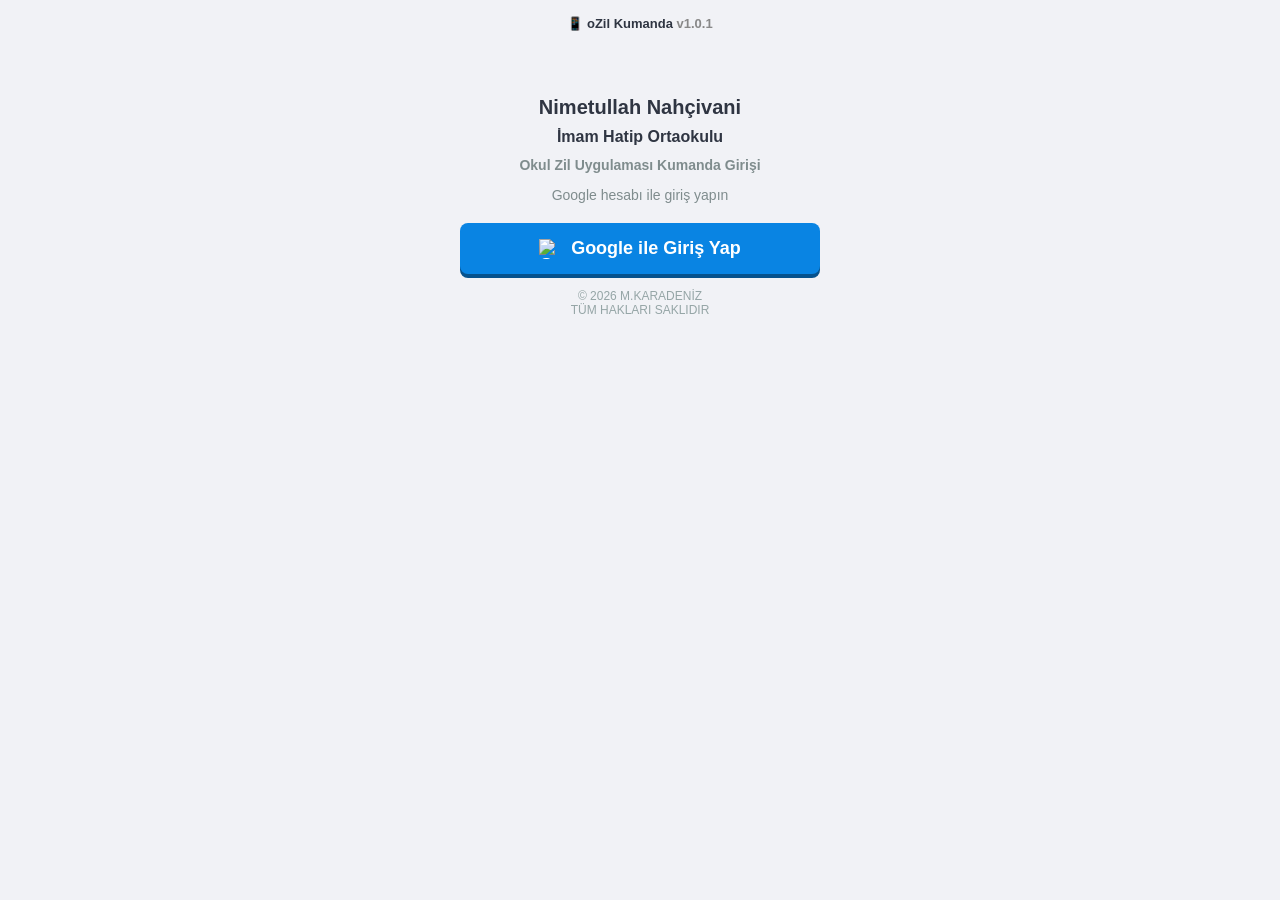
==== commit e7dd2fda: "Sürüm etiketi üstte, program adının yanında Co-Authored-By: Claude Opus 5.5 <noreply@anthropic.com> " ====
--- a/kumanda.html
+++ b/kumanda.html
@@ -97,11 +97,11 @@
   .fb-gun-toggle{width:100%;padding:6px 4px;font-size:11px;font-weight:700;border:none;border-radius:6px;cursor:pointer;transition:all .2s}
   .fb-gun-toggle.otomatik{background:#2ecc71;color:white}
   .fb-gun-toggle.kapali{background:#e74c3c;color:white}
-  .fb-gun-toggle.kalici{background:#8e44ad;color:white}
   .fb-mod-select{width:100%;padding:10px;border-radius:8px;border:1px solid #ddd;font-size:14px;margin-bottom:10px;outline:none}
 </style>
 </head>
 <body>
+<div id="surumEtiket" style="text-align:center;font-size:13px;font-weight:700;color:#2f3542;padding:6px 0 2px">📱 oZil Kumanda <span style="font-weight:600;color:#888">v1.0.1</span></div>
 <div id="ekran_giris">
   <h2 style="line-height:1.4">
     Nimetullah Nahçivani<br>
@@ -177,7 +177,7 @@
 
   <div class="card">
     <strong>🔊 Sistem Ses Seviyesi</strong>
-    <div class="slider-cont"><input type="range" id="ses_slider" min="0" max="100" value="80" oninput="sesLabel(this.value)" onchange="sesGuncelle(this.value)"></div>
+    <div class="slider-cont"><input type="range" id="ses_slider" min="0" max="100" value="80" oninput="sesGuncelle(this.value)"></div>
     <div id="vol_val">%80</div>
   </div>
 
@@ -254,7 +254,7 @@
 
 <div id="ekran_sarki" style="display:none;max-width:500px;margin:0 auto">
   <div style="position:sticky;top:0;background:white;padding:15px;box-shadow:0 2px 10px rgba(0,0,0,.1);z-index:10;margin-bottom:10px">
-    <strong>🔊 Ses: <span id="vol_val2">%80</span></strong><br><input type="range" id="ses_slider2" min="0" max="100" value="80" oninput="sesLabel(this.value, true)" onchange="sesGuncelle(this.value, true)" style="margin-top:8px">
+    <strong>🔊 Ses: <span id="vol_val2">%80</span></strong><br><input type="range" min="0" max="100" value="80" oninput="sesGuncelle(this.value,true)" style="margin-top:8px">
   </div>
   <div id="sarki_liste" class="card" style="text-align:left;padding:0"><div class="sarki-item" style="color:#7f8c8d">Şarkılar yükleniyor...</div></div>
   <div style="margin:15px"><button class="btn blue full" onclick="ekranGoster('kumanda')" style="width:100%"> Geri Dön </button></div>
@@ -510,8 +510,6 @@
     mevcutSes = val;
     const s1 = document.getElementById("ses_slider");
     if (s1) s1.value = val;
-    const s2 = document.getElementById("ses_slider2");
-    if (s2) s2.value = val;
     const v1 = document.getElementById("vol_val");
     if (v1) v1.textContent = "%" + val;
     const v2 = document.getElementById("vol_val2");
@@ -565,16 +563,6 @@
     toast("📣 Anons gönderildi");
     document.getElementById("txt_anons").value = "";
   } catch (e) { toast("❌ Hata: " + e.message); }
-}
-
-function sesLabel(v, sessiz = false) {
-  if (!sessiz) {
-    const v1 = document.getElementById("vol_val");
-    if (v1) v1.textContent = "%" + v;
-  } else {
-    const v2 = document.getElementById("vol_val2");
-    if (v2) v2.textContent = "%" + v;
-  }
 }
 
 async function sesGuncelle(v, sessiz = false) {
@@ -962,7 +950,6 @@
 }
 
 let _fbGunAyarlari = {};
-let _fbKaliciKapali = {};
 
 async function firebaseKontrolYukle() {
   const modEl  = document.getElementById("firebase_mod");
@@ -974,7 +961,6 @@
     const veri = snap.val() || {};
     const mod  = veri.mod || "otomatik";
     _fbGunAyarlari = veri.gun_ayarlari || {};
-    _fbKaliciKapali = veri.kalici_kapali || {};
     modEl.value = mod;
     if (mod === "otomatik") {
       panel.style.display  = "block";
@@ -1009,37 +995,14 @@
     const kartCls = "fb-gun-kart" + (bugunku ? " bugun" : "") + (kapalimi ? " kapali" : "");
     const btnCls  = "fb-gun-toggle " + (kapalimi ? "kapali" : "otomatik");
     const btnYazi = kapalimi ? "⛔ Kapalı" : "✅ Otomatik";
-    const kaliciMi = !!_fbKaliciKapali[String(jsGun)];
-    const kaliciCls  = "fb-gun-toggle " + (kaliciMi ? "kalici" : "otomatik");
-    const kaliciYazi = kaliciMi ? "🔓 Kalıcıyı Aç" : "🔒 Kalıcı Kapat";
     html += `
       <div class="${kartCls}" id="fb_gun_${jsGun}">
         <div class="fb-gun-adi">${escapeHtml(bilgi.ad)}${bugunku ? " 📍" : ""}</div>
         <div class="fb-gun-tarih">${tarihGorunum}</div>
         <button class="${btnCls}" onclick="fbGunToggle(${jsGun})">${btnYazi}</button>
-        <button class="${kaliciCls}" onclick="fbKaliciToggle(${jsGun})" style="margin-top:4px">${kaliciYazi}</button>
       </div>`;
   });
   grid.innerHTML = html;
-}
-
-async function fbKaliciToggle(jsGun) {
-  const bilgi = FB_GUNLER.find(g => g.js === jsGun);
-  const kaliciMi = !!_fbKaliciKapali[String(jsGun)];
-  _fbKaliciKapali[String(jsGun)] = !kaliciMi;
-  try {
-    await db.ref(DB_YOLU.firebase_kontrol).update({
-      kalici_kapali: _fbKaliciKapali,
-      zaman: Date.now()
-    });
-    toast(kaliciMi
-      ? `🔓 ${bilgi.ad} kalıcı kapatma kaldırıldı`
-      : `🔒 ${bilgi.ad} her hafta kapalı olarak ayarlandı`);
-    _fbGunGridRender();
-  } catch (e) {
-    _fbKaliciKapali[String(jsGun)] = kaliciMi; // geri al
-    toast("Hata: " + e.message);
-  }
 }
 
 async function fbGunToggle(jsGun) {
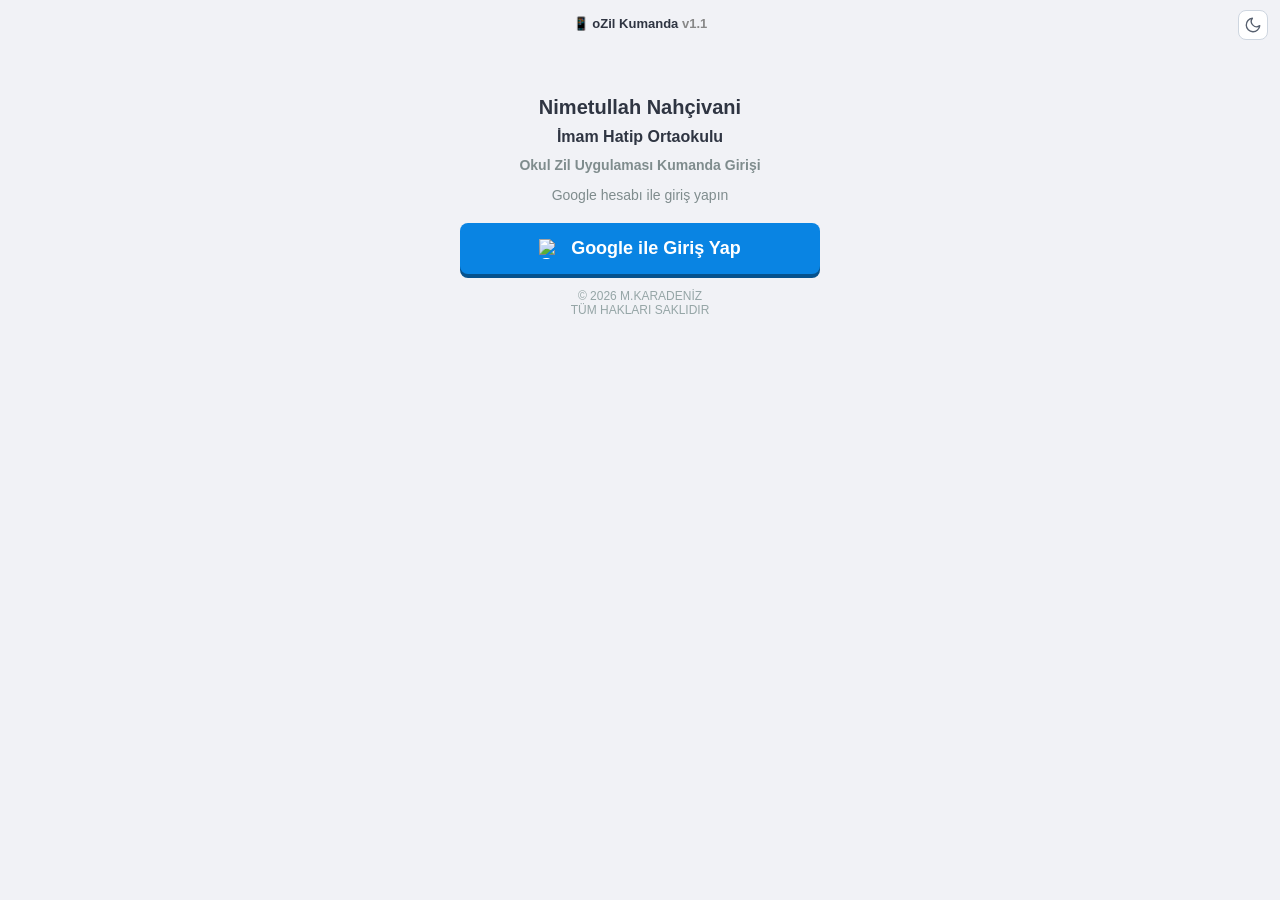
==== commit 65626e31: "v1.1: normal / koyu mod düğmesi (kumanda ve kumanda1; varsayılan normal mod, seçim cihazda saklanır)" ====
--- a/kumanda.html
+++ b/kumanda.html
@@ -98,10 +98,17 @@
   .fb-gun-toggle.otomatik{background:#2ecc71;color:white}
   .fb-gun-toggle.kapali{background:#e74c3c;color:white}
   .fb-mod-select{width:100%;padding:10px;border-radius:8px;border:1px solid #ddd;font-size:14px;margin-bottom:10px;outline:none}
+  /* Koyu mod: normal görünüm değişmez; yalnızca data-theme="dark" iken sayfa ters çevrilir, renkli düğmeler, QR ve bildirim özgün rengine döner */
+  html[data-theme="dark"]{filter:invert(1) hue-rotate(180deg);background:#fff}
+  html[data-theme="dark"] img,html[data-theme="dark"] canvas,html[data-theme="dark"] video,html[data-theme="dark"] .btn,html[data-theme="dark"] #toast{filter:invert(1) hue-rotate(180deg)}
+  #surumEtiket{position:relative}
+  #temaDugme{position:absolute;right:2px;top:0;width:30px;height:30px;padding:0;border:1px solid #ced6e0;background:#fff;color:#57606f;border-radius:8px;display:flex;align-items:center;justify-content:center;cursor:pointer}
+  #temaDugme svg{width:18px;height:18px;display:block}
 </style>
+<script>try{if(localStorage.getItem("kumanda-tema")==="dark")document.documentElement.setAttribute("data-theme","dark")}catch(e){}</script>
 </head>
 <body>
-<div id="surumEtiket" style="text-align:center;font-size:13px;font-weight:700;color:#2f3542;padding:6px 0 2px">📱 oZil Kumanda <span style="font-weight:600;color:#888">v1.0.1</span></div>
+<div id="surumEtiket" style="text-align:center;font-size:13px;font-weight:700;color:#2f3542;padding:6px 0 2px">📱 oZil Kumanda <span style="font-weight:600;color:#888">v1.1</span><button type="button" id="temaDugme" aria-label="Koyu moda geç"></button></div>
 <div id="ekran_giris">
   <h2 style="line-height:1.4">
     Nimetullah Nahçivani<br>
@@ -277,6 +284,23 @@
 </div>
 <div id="toast"></div>
 
+<script>
+// Normal / koyu mod düğmesi. Seçim bu cihazda saklanır ("kumanda-tema"); varsayılan normal moddur.
+(function () {
+  var KEY = "kumanda-tema", root = document.documentElement, b = document.getElementById("temaDugme");
+  var MOON = '<svg viewBox="0 0 24 24" fill="none" stroke="currentColor" stroke-width="1.8" stroke-linecap="round" stroke-linejoin="round" aria-hidden="true"><path d="M21 12.8A9 9 0 1 1 11.2 3a7 7 0 0 0 9.8 9.8Z"/></svg>';
+  var SUN = '<svg viewBox="0 0 24 24" fill="none" stroke="currentColor" stroke-width="1.8" stroke-linecap="round" stroke-linejoin="round" aria-hidden="true"><circle cx="12" cy="12" r="4"/><path d="M12 2v2M12 20v2M4.9 4.9l1.4 1.4M17.7 17.7l1.4 1.4M2 12h2M20 12h2M4.9 19.1l1.4-1.4M17.7 6.3l1.4-1.4"/></svg>';
+  function dark() { return root.getAttribute("data-theme") === "dark"; }
+  function ui() { var d = dark(); b.innerHTML = d ? SUN : MOON; b.setAttribute("aria-label", d ? "Normal moda geç" : "Koyu moda geç"); b.title = d ? "Normal moda geç" : "Koyu moda geç"; }
+  b.addEventListener("click", function () {
+    var next = dark() ? "light" : "dark";
+    if (next === "dark") root.setAttribute("data-theme", "dark"); else root.removeAttribute("data-theme");
+    try { localStorage.setItem(KEY, next); } catch (e) {}
+    ui();
+  });
+  ui();
+})();
+</script>
 <script src="https://cdnjs.cloudflare.com/ajax/libs/qrcodejs/1.0.0/qrcode.min.js"></script>
 
 <script src="https://www.gstatic.com/firebasejs/9.23.0/firebase-app-compat.js"></script>
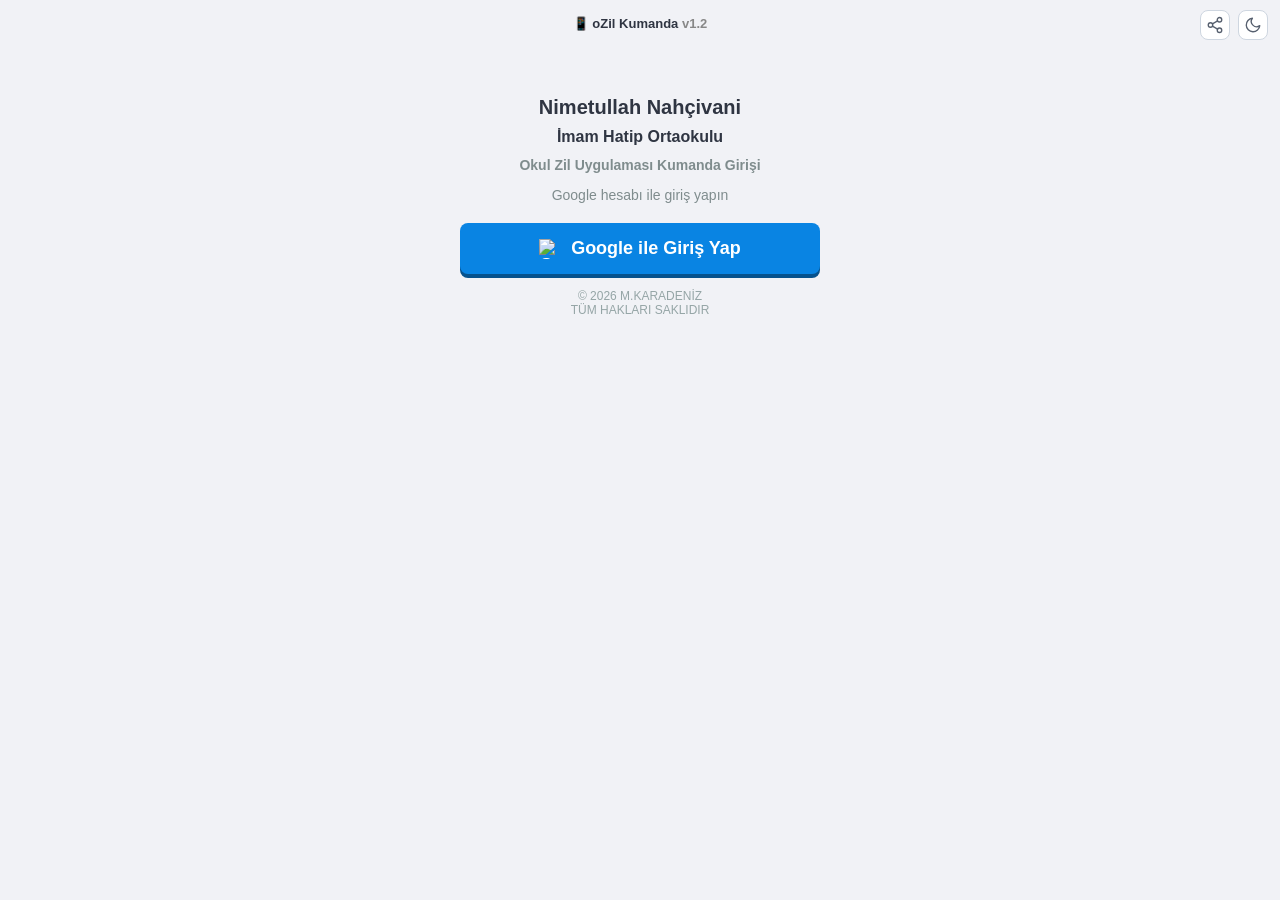
==== commit 57dadab1: "Adres paylaş düğmesi ekle (feature/paylas-dugmesi) Gece/gündüz düğmesinin yanına, aynı kapsayıcıda p" ====
--- a/kumanda.html
+++ b/kumanda.html
@@ -102,13 +102,14 @@
   html[data-theme="dark"]{filter:invert(1) hue-rotate(180deg);background:#fff}
   html[data-theme="dark"] img,html[data-theme="dark"] canvas,html[data-theme="dark"] video,html[data-theme="dark"] .btn,html[data-theme="dark"] #toast{filter:invert(1) hue-rotate(180deg)}
   #surumEtiket{position:relative}
-  #temaDugme{position:absolute;right:2px;top:0;width:30px;height:30px;padding:0;border:1px solid #ced6e0;background:#fff;color:#57606f;border-radius:8px;display:flex;align-items:center;justify-content:center;cursor:pointer}
-  #temaDugme svg{width:18px;height:18px;display:block}
+  #temaDugme,#paylasDugme{position:absolute;right:2px;top:0;width:30px;height:30px;padding:0;border:1px solid #ced6e0;background:#fff;color:#57606f;border-radius:8px;display:flex;align-items:center;justify-content:center;cursor:pointer}
+  #paylasDugme{right:40px}
+  #temaDugme svg,#paylasDugme svg{width:18px;height:18px;display:block}
 </style>
 <script>try{if(localStorage.getItem("kumanda-tema")==="dark")document.documentElement.setAttribute("data-theme","dark")}catch(e){}</script>
 </head>
 <body>
-<div id="surumEtiket" style="text-align:center;font-size:13px;font-weight:700;color:#2f3542;padding:6px 0 2px">📱 oZil Kumanda <span style="font-weight:600;color:#888">v1.1</span><button type="button" id="temaDugme" aria-label="Koyu moda geç"></button></div>
+<div id="surumEtiket" style="text-align:center;font-size:13px;font-weight:700;color:#2f3542;padding:6px 0 2px">📱 oZil Kumanda <span style="font-weight:600;color:#888">v1.2</span><button type="button" id="paylasDugme" class="paylasBtn"></button><button type="button" id="temaDugme" aria-label="Koyu moda geç"></button></div>
 <div id="ekran_giris">
   <h2 style="line-height:1.4">
     Nimetullah Nahçivani<br>
@@ -1304,5 +1305,28 @@
   badge.className   = "ders-badge badge-bitti";
 }
 </script>
+<script>
+// Adres paylaş düğmesi: önce sistem paylaşımı, olmazsa adresi panoya kopyalar. Mehmet Karadeniz, 2026-2027
+(function () {
+  var SH = '<svg viewBox="0 0 24 24" fill="none" stroke="currentColor" stroke-width="1.8" stroke-linecap="round" stroke-linejoin="round" aria-hidden="true"><circle cx="18" cy="5" r="3"/><circle cx="6" cy="12" r="3"/><circle cx="18" cy="19" r="3"/><path d="M8.6 10.5l6.8-4M8.6 13.5l6.8 4"/></svg>';
+  var OK = '<svg viewBox="0 0 24 24" fill="none" stroke="currentColor" stroke-width="2" stroke-linecap="round" stroke-linejoin="round" aria-hidden="true"><path d="M5 12l5 5L20 7"/></svg>';
+  function adres() { return location.href.split(/[?#]/)[0]; }
+  function kopyala(u) {
+    try { var t = document.createElement("textarea"); t.value = u; t.style.cssText = "position:fixed;opacity:0;top:0;left:0"; document.body.appendChild(t); t.select(); var ok = document.execCommand("copy"); document.body.removeChild(t); return ok; } catch (e) { return false; }
+  }
+  function tamam(b) { b.innerHTML = OK; b.title = "Adres kopyalandı"; setTimeout(function () { b.innerHTML = SH; b.title = "Adresi paylaş"; }, 1800); }
+  function paylas(b) {
+    var u = adres();
+    if (navigator.share) { navigator.share({ title: document.title, url: u }).catch(function () {}); return; }
+    if (navigator.clipboard && navigator.clipboard.writeText) navigator.clipboard.writeText(u).then(function () { tamam(b); }, function () { if (kopyala(u)) tamam(b); });
+    else if (kopyala(u)) tamam(b);
+  }
+  var bs = document.querySelectorAll(".paylasBtn");
+  for (var i = 0; i < bs.length; i++) {
+    bs[i].innerHTML = SH; bs[i].title = "Adresi paylaş"; bs[i].setAttribute("aria-label", "Adresi paylaş");
+    bs[i].addEventListener("click", function () { paylas(this); });
+  }
+})();
+</script>
 </body>
 </html>
